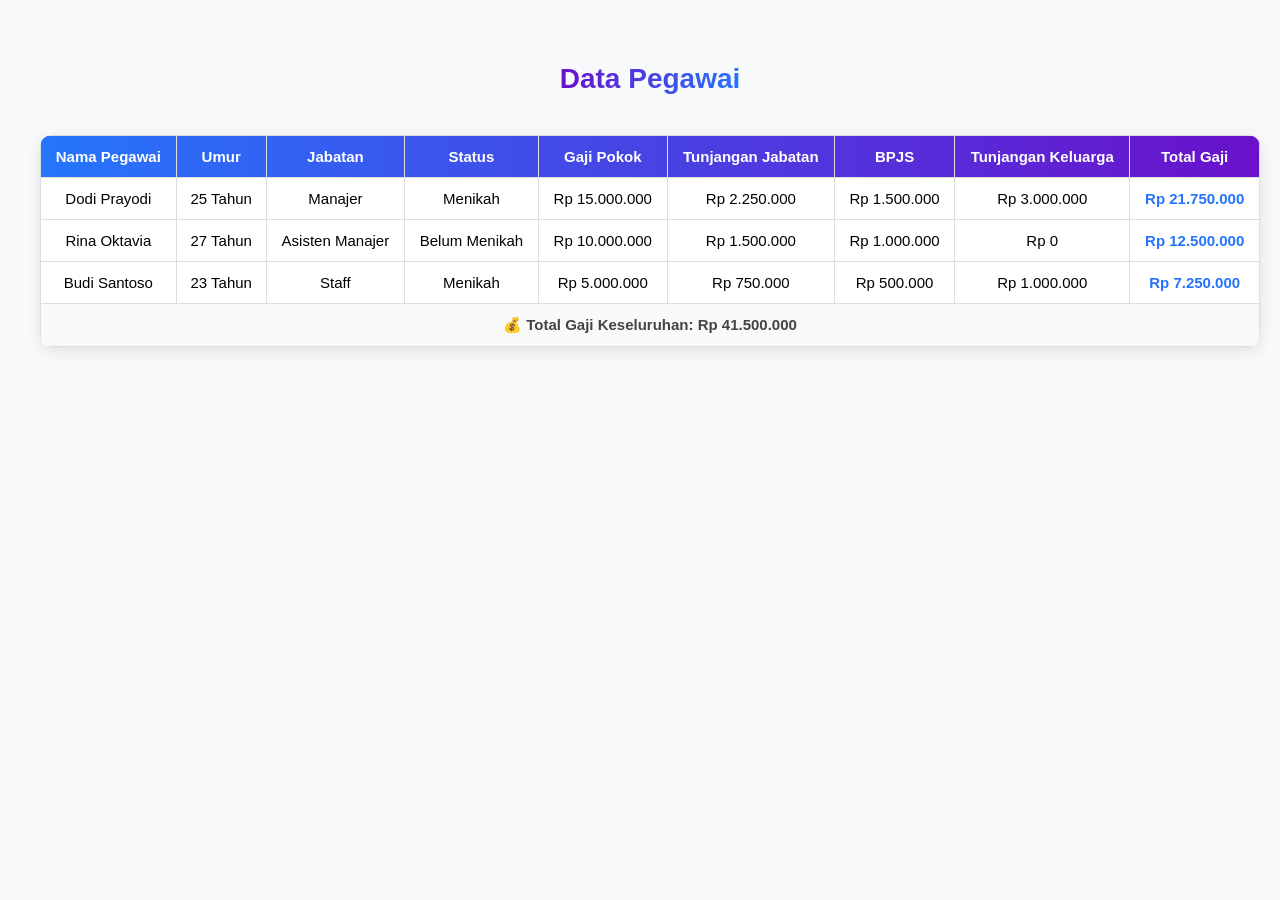
==== index.html @ 51288af6 "Add files via upload upload ulang file karena yang sebelumnya terhapus" ====
<!DOCTYPE html>
<html lang="id">
<head>
  <meta charset="UTF-8">
  <title>Data Pegawai</title>
  <style>
    body {
        font-family: Arial, sans-serif;
        background: #f8f9fa;
        display: flex;
        flex-direction: column;
        align-items: center;
        margin: 40px 20px 30px 40px;

        justify-content: center;
    }
    h2 {
        color: #333;
        background: linear-gradient(90deg, #6a11cb, #2575fc);
        -webkit-background-clip: text;
        -webkit-text-fill-color: transparent;
        font-size: 28px;
        margin-bottom: 40px;
    }
    table {
        width: 100%;       
        table-layout: auto; 
        border-collapse: collapse;
        background: white;
        box-shadow: 0 4px 15px rgba(0,0,0,0.1);
        border-radius: 12px;
        overflow: hidden;
    }
    thead {
        background: linear-gradient(90deg, #2575fc, #6a11cb);
        color: white;
    }
    th, td {
        border: 1px solid #ddd;
        padding: 12px;
        text-align: center;
        font-size: 15px;
    }
    tbody tr:hover {
        background-color: #f1f1f1;
    }
    tfoot {
        background-color: #f9f9f9;
        font-weight: bold;
        color: #444;
    }
  </style>
</head>
<body>
  <h2>Data Pegawai</h2>

  <table id="tabelPegawai">
    <thead>
      <tr>
        <th>Nama Pegawai</th>
        <th>Umur</th>
        <th>Jabatan</th>
        <th>Status</th>
        <th>Gaji Pokok</th>
        <th>Tunjangan Jabatan</th>
        <th>BPJS</th>
        <th>Tunjangan Keluarga</th>
        <th>Total Gaji</th>
      </tr>
    </thead>
    <tbody id="isiTabel">
      <!-- Data otomatis dari JS -->
    </tbody>
    <tfoot>
      <tr>
        <td colspan="9" id="totalKeseluruhan"></td>
      </tr>
    </tfoot>
  </table>

  <script>
    // Daftar pegawai
    let pegawai = [
      { nama: "Dodi Prayodi", umur: 25, jabatan: "Manajer", status: "Menikah" },
      { nama: "Rina Oktavia", umur: 27, jabatan: "Asisten Manajer", status: "Belum Menikah" },
      { nama: "Budi Santoso", umur: 23, jabatan: "Staff", status: "Menikah" }
    ];

    function formatRupiah(angka) {
      return "Rp " + angka.toLocaleString("id-ID");
    }

    let isi = "";
    let totalKeseluruhan = 0;

    pegawai.forEach(p => {
      // Tentukan Gaji Pokok
      let gapok = 0;
      if (p.jabatan === "Manajer") {
        gapok = 15000000;
      } else if (p.jabatan === "Asisten Manajer") {
        gapok = 10000000;
      } else if (p.jabatan === "Staff") {
        gapok = 5000000;
      }

      // Tunjangan Jabatan 15%
      let tunjanganJabatan = 0.15 * gapok;

      // BPJS 10%
      let bpjs = 0.10 * gapok;

      // Tunjangan Keluarga
      let tunjanganKeluarga = (p.status === "Menikah") ? 0.20 * gapok : 0;

      // Total Gaji per pegawai
      let total = gapok + tunjanganJabatan + bpjs + tunjanganKeluarga;

      // Tambah ke total keseluruhan
      totalKeseluruhan += total;

      isi += `
        <tr>
          <td>${p.nama}</td>
          <td>${p.umur} Tahun</td>
          <td>${p.jabatan}</td>
          <td>${p.status}</td>
          <td>${formatRupiah(gapok)}</td>
          <td>${formatRupiah(tunjanganJabatan)}</td>
          <td>${formatRupiah(bpjs)}</td>
          <td>${formatRupiah(tunjanganKeluarga)}</td>
          <td style="font-weight:bold; color:#2575fc;">${formatRupiah(total)}</td>
        </tr>
      `;
    });

    document.getElementById("isiTabel").innerHTML = isi;

    // Menampilkan total keseluruhan
    document.getElementById("totalKeseluruhan").innerText =
      `💰 Total Gaji Keseluruhan: ${formatRupiah(totalKeseluruhan)}`;
  </script>
</body>
</html>
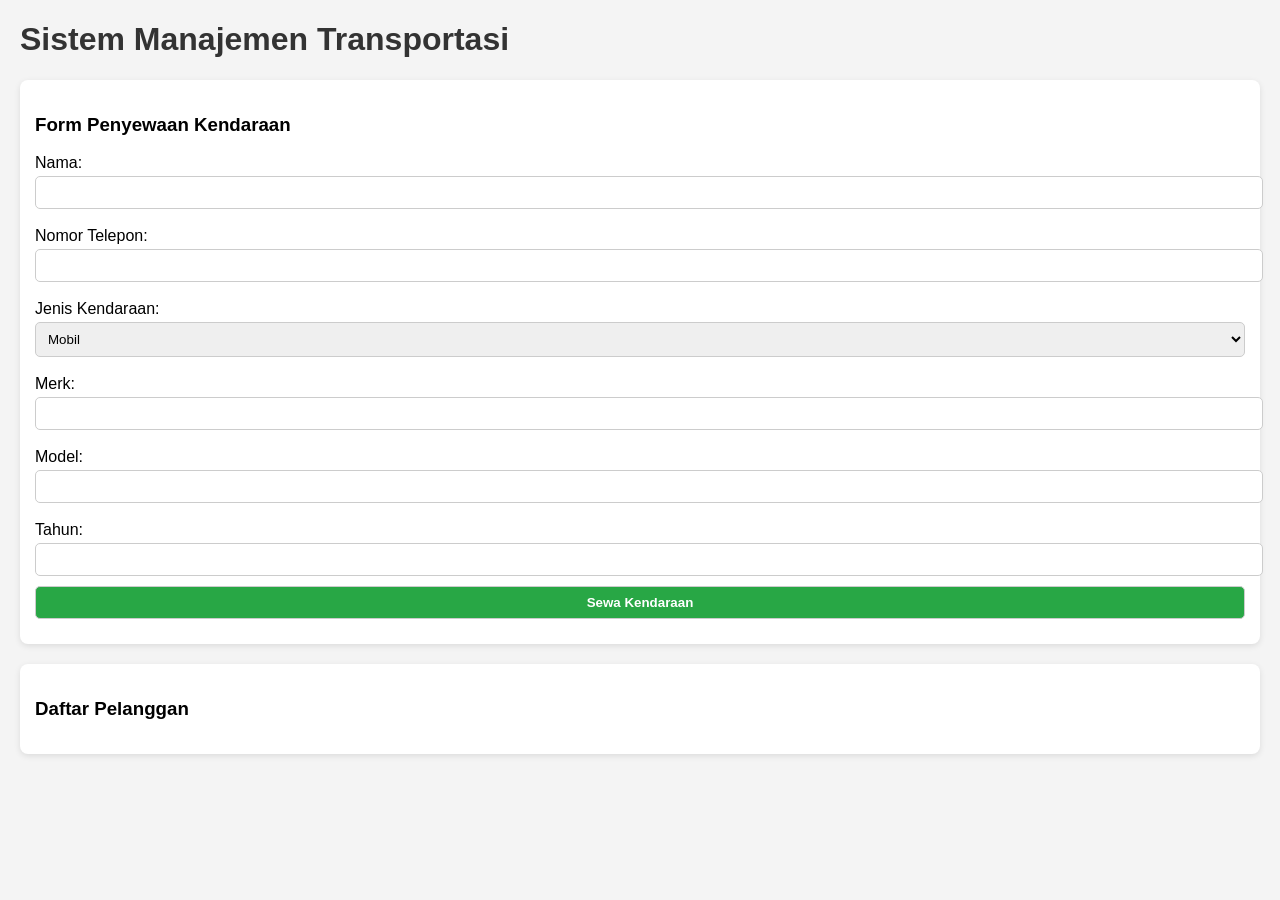
==== commit fa317677: "Add files via upload" ====
--- a/index.html
+++ b/index.html
@@ -2,143 +2,199 @@
 <html lang="id">
 <head>
   <meta charset="UTF-8">
-  <title>Data Pegawai</title>
+  <meta name="viewport" content="width=device-width, initial-scale=1.0">
+  <title>Sistem Manajemen Transportasi</title>
   <style>
     body {
-        font-family: Arial, sans-serif;
-        background: #f8f9fa;
-        display: flex;
-        flex-direction: column;
-        align-items: center;
-        margin: 40px 20px 30px 40px;
-
-        justify-content: center;
-    }
-    h2 {
-        color: #333;
-        background: linear-gradient(90deg, #6a11cb, #2575fc);
-        -webkit-background-clip: text;
-        -webkit-text-fill-color: transparent;
-        font-size: 28px;
-        margin-bottom: 40px;
-    }
-    table {
-        width: 100%;       
-        table-layout: auto; 
-        border-collapse: collapse;
-        background: white;
-        box-shadow: 0 4px 15px rgba(0,0,0,0.1);
-        border-radius: 12px;
-        overflow: hidden;
-    }
-    thead {
-        background: linear-gradient(90deg, #2575fc, #6a11cb);
-        color: white;
-    }
-    th, td {
-        border: 1px solid #ddd;
-        padding: 12px;
-        text-align: center;
-        font-size: 15px;
-    }
-    tbody tr:hover {
-        background-color: #f1f1f1;
-    }
-    tfoot {
-        background-color: #f9f9f9;
-        font-weight: bold;
-        color: #444;
+      font-family: Arial, sans-serif;
+      margin: 20px;
+      background: #f4f4f4;
+    }
+    h1 {
+      color: #333;
+    }
+    .form-container {
+      background: #fff;
+      padding: 15px;
+      border-radius: 8px;
+      box-shadow: 0 2px 6px rgba(0,0,0,0.1);
+      margin-bottom: 20px;
+    }
+    label {
+      display: block;
+      margin: 8px 0 4px;
+    }
+    input, select, button {
+      padding: 8px;
+      width: 100%;
+      margin-bottom: 10px;
+      border: 1px solid #ccc;
+      border-radius: 5px;
+    }
+    button {
+      background: #28a745;
+      color: white;
+      font-weight: bold;
+      cursor: pointer;
+    }
+    button:hover {
+      background: #218838;
+    }
+    .list {
+      background: #fff;
+      padding: 15px;
+      border-radius: 8px;
+      box-shadow: 0 2px 6px rgba(0,0,0,0.1);
+    }
+    .list ul {
+      list-style: none;
+      padding: 0;
+    }
+    .list li {
+      margin: 6px 0;
+      padding: 8px;
+      background: #f9f9f9;
+      border-radius: 5px;
     }
   </style>
 </head>
 <body>
-  <h2>Data Pegawai</h2>
-
-  <table id="tabelPegawai">
-    <thead>
-      <tr>
-        <th>Nama Pegawai</th>
-        <th>Umur</th>
-        <th>Jabatan</th>
-        <th>Status</th>
-        <th>Gaji Pokok</th>
-        <th>Tunjangan Jabatan</th>
-        <th>BPJS</th>
-        <th>Tunjangan Keluarga</th>
-        <th>Total Gaji</th>
-      </tr>
-    </thead>
-    <tbody id="isiTabel">
-      <!-- Data otomatis dari JS -->
-    </tbody>
-    <tfoot>
-      <tr>
-        <td colspan="9" id="totalKeseluruhan"></td>
-      </tr>
-    </tfoot>
-  </table>
+
+  <h1>Sistem Manajemen Transportasi</h1>
+
+  <div class="form-container">
+    <h3>Form Penyewaan Kendaraan</h3>
+    <label>Nama:</label>
+    <input type="text" id="nama">
+
+    <label>Nomor Telepon:</label>
+    <input type="text" id="telepon">
+
+    <label>Jenis Kendaraan:</label>
+    <select id="jenis">
+      <option value="Mobil">Mobil</option>
+      <option value="Motor">Motor</option>
+    </select>
+
+    <label>Merk:</label>
+    <input type="text" id="merk">
+
+    <label>Model:</label>
+    <input type="text" id="model">
+
+    <label>Tahun:</label>
+    <input type="number" id="tahun">
+
+    <button onclick="tambahPelanggan()">Sewa Kendaraan</button>
+  </div>
+
+  <div class="list">
+    <h3>Daftar Pelanggan</h3>
+    <ul id="daftarPelanggan"></ul>
+  </div>
 
   <script>
-    // Daftar pegawai
-    let pegawai = [
-      { nama: "Dodi Prayodi", umur: 25, jabatan: "Manajer", status: "Menikah" },
-      { nama: "Rina Oktavia", umur: 27, jabatan: "Asisten Manajer", status: "Belum Menikah" },
-      { nama: "Budi Santoso", umur: 23, jabatan: "Staff", status: "Menikah" }
-    ];
-
-    function formatRupiah(angka) {
-      return "Rp " + angka.toLocaleString("id-ID");
-    }
-
-    let isi = "";
-    let totalKeseluruhan = 0;
-
-    pegawai.forEach(p => {
-      // Tentukan Gaji Pokok
-      let gapok = 0;
-      if (p.jabatan === "Manajer") {
-        gapok = 15000000;
-      } else if (p.jabatan === "Asisten Manajer") {
-        gapok = 10000000;
-      } else if (p.jabatan === "Staff") {
-        gapok = 5000000;
-      }
-
-      // Tunjangan Jabatan 15%
-      let tunjanganJabatan = 0.15 * gapok;
-
-      // BPJS 10%
-      let bpjs = 0.10 * gapok;
-
-      // Tunjangan Keluarga
-      let tunjanganKeluarga = (p.status === "Menikah") ? 0.20 * gapok : 0;
-
-      // Total Gaji per pegawai
-      let total = gapok + tunjanganJabatan + bpjs + tunjanganKeluarga;
-
-      // Tambah ke total keseluruhan
-      totalKeseluruhan += total;
-
-      isi += `
-        <tr>
-          <td>${p.nama}</td>
-          <td>${p.umur} Tahun</td>
-          <td>${p.jabatan}</td>
-          <td>${p.status}</td>
-          <td>${formatRupiah(gapok)}</td>
-          <td>${formatRupiah(tunjanganJabatan)}</td>
-          <td>${formatRupiah(bpjs)}</td>
-          <td>${formatRupiah(tunjanganKeluarga)}</td>
-          <td style="font-weight:bold; color:#2575fc;">${formatRupiah(total)}</td>
-        </tr>
-      `;
-    });
-
-    document.getElementById("isiTabel").innerHTML = isi;
-
-    // Menampilkan total keseluruhan
-    document.getElementById("totalKeseluruhan").innerText =
-      `💰 Total Gaji Keseluruhan: ${formatRupiah(totalKeseluruhan)}`;
+    // Parent class
+    class Kendaraan {
+      constructor(merk, model, tahun) {
+        this.merk = merk;
+        this.model = model;
+        this.tahun = tahun;
+      }
+      infoKendaraan() {
+        return `${this.merk} ${this.model} (${this.tahun})`;
+      }
+    }
+
+    // Mobil
+    class Mobil extends Kendaraan {
+      constructor(merk, model, tahun) {
+        super(merk, model, tahun);
+      }
+      infoKendaraan() {
+        return `${super.infoKendaraan()} - Mobil`;
+      }
+    }
+
+    // Motor
+    class Motor extends Kendaraan {
+      constructor(merk, model, tahun) {
+        super(merk, model, tahun);
+      }
+      infoKendaraan() {
+        return `${super.infoKendaraan()} - Motor`;
+      }
+    }
+
+    // Pelanggan
+    class Pelanggan {
+      constructor(nama, nomorTelepon, kendaraanDisewa) {
+        this.nama = nama;
+        this.nomorTelepon = nomorTelepon;
+        this.kendaraanDisewa = kendaraanDisewa;
+      }
+      infoPelanggan() {
+        return `${this.nama} (${this.nomorTelepon}) menyewa ${this.kendaraanDisewa.infoKendaraan()}`;
+      }
+    }
+
+    // Sistem Transportasi
+    class SistemTransportasi {
+      constructor() {
+        this.daftarPelanggan = [];
+      }
+
+      sewaKendaraan(pelanggan) {
+        this.daftarPelanggan.push(pelanggan);
+      }
+
+      tampilkanPelanggan() {
+        const daftarEl = document.getElementById("daftarPelanggan");
+        daftarEl.innerHTML = "";
+        this.daftarPelanggan.forEach((p) => {
+          const li = document.createElement("li");
+          li.textContent = p.infoPelanggan();
+          daftarEl.appendChild(li);
+        });
+      }
+    }
+
+    // Buat instance sistem
+    const sistem = new SistemTransportasi();
+
+    // Fungsi tambah pelanggan dari input form
+    function tambahPelanggan() {
+      const nama = document.getElementById("nama").value;
+      const telepon = document.getElementById("telepon").value;
+      const jenis = document.getElementById("jenis").value;
+      const merk = document.getElementById("merk").value;
+      const model = document.getElementById("model").value;
+      const tahun = document.getElementById("tahun").value;
+
+      if (!nama || !telepon || !merk || !model || !tahun) {
+        alert("Harap isi semua data!");
+        return;
+      }
+
+      let kendaraan;
+      if (jenis === "Mobil") {
+        kendaraan = new Mobil(merk, model, tahun);
+      } else {
+        kendaraan = new Motor(merk, model, tahun);
+      }
+
+      const pelanggan = new Pelanggan(nama, telepon, kendaraan);
+      sistem.sewaKendaraan(pelanggan);
+      sistem.tampilkanPelanggan();
+
+      // reset form
+      document.getElementById("nama").value = "";
+      document.getElementById("telepon").value = "";
+      document.getElementById("merk").value = "";
+      document.getElementById("model").value = "";
+      document.getElementById("tahun").value = "";
+    }
   </script>
+
 </body>
 </html>
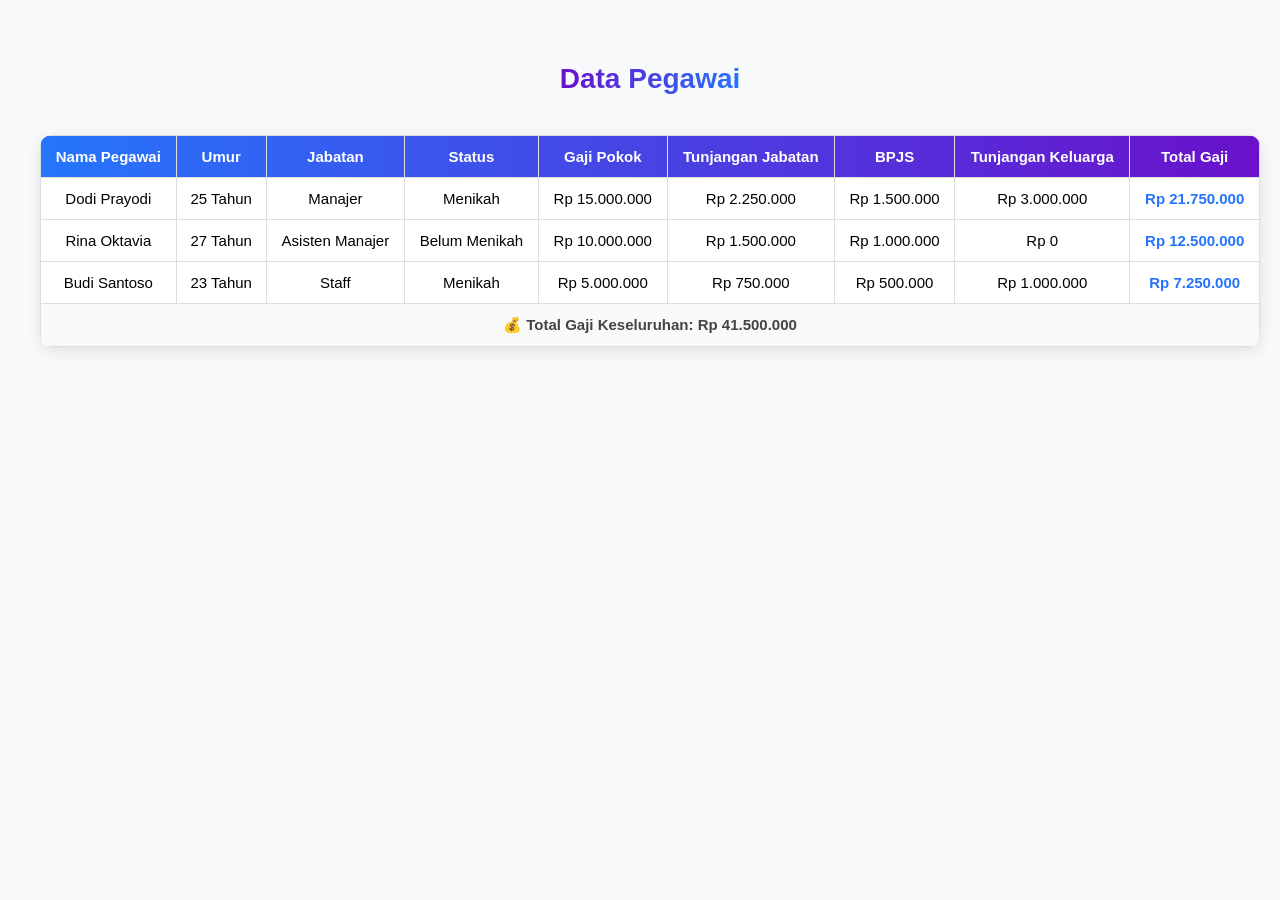
==== commit 3ca10263: "Merge 51288af615b8e12ac473c1d6f3be30cd9040666a into e414191b8213023397d1de9fc53318a02839a34b" ====
--- a/index.html
+++ b/index.html
@@ -2,199 +2,143 @@
 <html lang="id">
 <head>
   <meta charset="UTF-8">
-  <meta name="viewport" content="width=device-width, initial-scale=1.0">
-  <title>Sistem Manajemen Transportasi</title>
+  <title>Data Pegawai</title>
   <style>
     body {
-      font-family: Arial, sans-serif;
-      margin: 20px;
-      background: #f4f4f4;
+        font-family: Arial, sans-serif;
+        background: #f8f9fa;
+        display: flex;
+        flex-direction: column;
+        align-items: center;
+        margin: 40px 20px 30px 40px;
+
+        justify-content: center;
     }
-    h1 {
-      color: #333;
+    h2 {
+        color: #333;
+        background: linear-gradient(90deg, #6a11cb, #2575fc);
+        -webkit-background-clip: text;
+        -webkit-text-fill-color: transparent;
+        font-size: 28px;
+        margin-bottom: 40px;
     }
-    .form-container {
-      background: #fff;
-      padding: 15px;
-      border-radius: 8px;
-      box-shadow: 0 2px 6px rgba(0,0,0,0.1);
-      margin-bottom: 20px;
+    table {
+        width: 100%;       
+        table-layout: auto; 
+        border-collapse: collapse;
+        background: white;
+        box-shadow: 0 4px 15px rgba(0,0,0,0.1);
+        border-radius: 12px;
+        overflow: hidden;
     }
-    label {
-      display: block;
-      margin: 8px 0 4px;
+    thead {
+        background: linear-gradient(90deg, #2575fc, #6a11cb);
+        color: white;
     }
-    input, select, button {
-      padding: 8px;
-      width: 100%;
-      margin-bottom: 10px;
-      border: 1px solid #ccc;
-      border-radius: 5px;
+    th, td {
+        border: 1px solid #ddd;
+        padding: 12px;
+        text-align: center;
+        font-size: 15px;
     }
-    button {
-      background: #28a745;
-      color: white;
-      font-weight: bold;
-      cursor: pointer;
+    tbody tr:hover {
+        background-color: #f1f1f1;
     }
-    button:hover {
-      background: #218838;
-    }
-    .list {
-      background: #fff;
-      padding: 15px;
-      border-radius: 8px;
-      box-shadow: 0 2px 6px rgba(0,0,0,0.1);
-    }
-    .list ul {
-      list-style: none;
-      padding: 0;
-    }
-    .list li {
-      margin: 6px 0;
-      padding: 8px;
-      background: #f9f9f9;
-      border-radius: 5px;
+    tfoot {
+        background-color: #f9f9f9;
+        font-weight: bold;
+        color: #444;
     }
   </style>
 </head>
 <body>
+  <h2>Data Pegawai</h2>
 
-  <h1>Sistem Manajemen Transportasi</h1>
-
-  <div class="form-container">
-    <h3>Form Penyewaan Kendaraan</h3>
-    <label>Nama:</label>
-    <input type="text" id="nama">
-
-    <label>Nomor Telepon:</label>
-    <input type="text" id="telepon">
-
-    <label>Jenis Kendaraan:</label>
-    <select id="jenis">
-      <option value="Mobil">Mobil</option>
-      <option value="Motor">Motor</option>
-    </select>
-
-    <label>Merk:</label>
-    <input type="text" id="merk">
-
-    <label>Model:</label>
-    <input type="text" id="model">
-
-    <label>Tahun:</label>
-    <input type="number" id="tahun">
-
-    <button onclick="tambahPelanggan()">Sewa Kendaraan</button>
-  </div>
-
-  <div class="list">
-    <h3>Daftar Pelanggan</h3>
-    <ul id="daftarPelanggan"></ul>
-  </div>
+  <table id="tabelPegawai">
+    <thead>
+      <tr>
+        <th>Nama Pegawai</th>
+        <th>Umur</th>
+        <th>Jabatan</th>
+        <th>Status</th>
+        <th>Gaji Pokok</th>
+        <th>Tunjangan Jabatan</th>
+        <th>BPJS</th>
+        <th>Tunjangan Keluarga</th>
+        <th>Total Gaji</th>
+      </tr>
+    </thead>
+    <tbody id="isiTabel">
+      <!-- Data otomatis dari JS -->
+    </tbody>
+    <tfoot>
+      <tr>
+        <td colspan="9" id="totalKeseluruhan"></td>
+      </tr>
+    </tfoot>
+  </table>
 
   <script>
-    // Parent class
-    class Kendaraan {
-      constructor(merk, model, tahun) {
-        this.merk = merk;
-        this.model = model;
-        this.tahun = tahun;
-      }
-      infoKendaraan() {
-        return `${this.merk} ${this.model} (${this.tahun})`;
-      }
+    // Daftar pegawai
+    let pegawai = [
+      { nama: "Dodi Prayodi", umur: 25, jabatan: "Manajer", status: "Menikah" },
+      { nama: "Rina Oktavia", umur: 27, jabatan: "Asisten Manajer", status: "Belum Menikah" },
+      { nama: "Budi Santoso", umur: 23, jabatan: "Staff", status: "Menikah" }
+    ];
+
+    function formatRupiah(angka) {
+      return "Rp " + angka.toLocaleString("id-ID");
     }
 
-    // Mobil
-    class Mobil extends Kendaraan {
-      constructor(merk, model, tahun) {
-        super(merk, model, tahun);
-      }
-      infoKendaraan() {
-        return `${super.infoKendaraan()} - Mobil`;
-      }
-    }
+    let isi = "";
+    let totalKeseluruhan = 0;
 
-    // Motor
-    class Motor extends Kendaraan {
-      constructor(merk, model, tahun) {
-        super(merk, model, tahun);
-      }
-      infoKendaraan() {
-        return `${super.infoKendaraan()} - Motor`;
-      }
-    }
-
-    // Pelanggan
-    class Pelanggan {
-      constructor(nama, nomorTelepon, kendaraanDisewa) {
-        this.nama = nama;
-        this.nomorTelepon = nomorTelepon;
-        this.kendaraanDisewa = kendaraanDisewa;
-      }
-      infoPelanggan() {
-        return `${this.nama} (${this.nomorTelepon}) menyewa ${this.kendaraanDisewa.infoKendaraan()}`;
-      }
-    }
-
-    // Sistem Transportasi
-    class SistemTransportasi {
-      constructor() {
-        this.daftarPelanggan = [];
+    pegawai.forEach(p => {
+      // Tentukan Gaji Pokok
+      let gapok = 0;
+      if (p.jabatan === "Manajer") {
+        gapok = 15000000;
+      } else if (p.jabatan === "Asisten Manajer") {
+        gapok = 10000000;
+      } else if (p.jabatan === "Staff") {
+        gapok = 5000000;
       }
 
-      sewaKendaraan(pelanggan) {
-        this.daftarPelanggan.push(pelanggan);
-      }
+      // Tunjangan Jabatan 15%
+      let tunjanganJabatan = 0.15 * gapok;
 
-      tampilkanPelanggan() {
-        const daftarEl = document.getElementById("daftarPelanggan");
-        daftarEl.innerHTML = "";
-        this.daftarPelanggan.forEach((p) => {
-          const li = document.createElement("li");
-          li.textContent = p.infoPelanggan();
-          daftarEl.appendChild(li);
-        });
-      }
-    }
+      // BPJS 10%
+      let bpjs = 0.10 * gapok;
 
-    // Buat instance sistem
-    const sistem = new SistemTransportasi();
+      // Tunjangan Keluarga
+      let tunjanganKeluarga = (p.status === "Menikah") ? 0.20 * gapok : 0;
 
-    // Fungsi tambah pelanggan dari input form
-    function tambahPelanggan() {
-      const nama = document.getElementById("nama").value;
-      const telepon = document.getElementById("telepon").value;
-      const jenis = document.getElementById("jenis").value;
-      const merk = document.getElementById("merk").value;
-      const model = document.getElementById("model").value;
-      const tahun = document.getElementById("tahun").value;
+      // Total Gaji per pegawai
+      let total = gapok + tunjanganJabatan + bpjs + tunjanganKeluarga;
 
-      if (!nama || !telepon || !merk || !model || !tahun) {
-        alert("Harap isi semua data!");
-        return;
-      }
+      // Tambah ke total keseluruhan
+      totalKeseluruhan += total;
 
-      let kendaraan;
-      if (jenis === "Mobil") {
-        kendaraan = new Mobil(merk, model, tahun);
-      } else {
-        kendaraan = new Motor(merk, model, tahun);
-      }
+      isi += `
+        <tr>
+          <td>${p.nama}</td>
+          <td>${p.umur} Tahun</td>
+          <td>${p.jabatan}</td>
+          <td>${p.status}</td>
+          <td>${formatRupiah(gapok)}</td>
+          <td>${formatRupiah(tunjanganJabatan)}</td>
+          <td>${formatRupiah(bpjs)}</td>
+          <td>${formatRupiah(tunjanganKeluarga)}</td>
+          <td style="font-weight:bold; color:#2575fc;">${formatRupiah(total)}</td>
+        </tr>
+      `;
+    });
 
-      const pelanggan = new Pelanggan(nama, telepon, kendaraan);
-      sistem.sewaKendaraan(pelanggan);
-      sistem.tampilkanPelanggan();
+    document.getElementById("isiTabel").innerHTML = isi;
 
-      // reset form
-      document.getElementById("nama").value = "";
-      document.getElementById("telepon").value = "";
-      document.getElementById("merk").value = "";
-      document.getElementById("model").value = "";
-      document.getElementById("tahun").value = "";
-    }
+    // Menampilkan total keseluruhan
+    document.getElementById("totalKeseluruhan").innerText =
+      `💰 Total Gaji Keseluruhan: ${formatRupiah(totalKeseluruhan)}`;
   </script>
-
 </body>
 </html>
